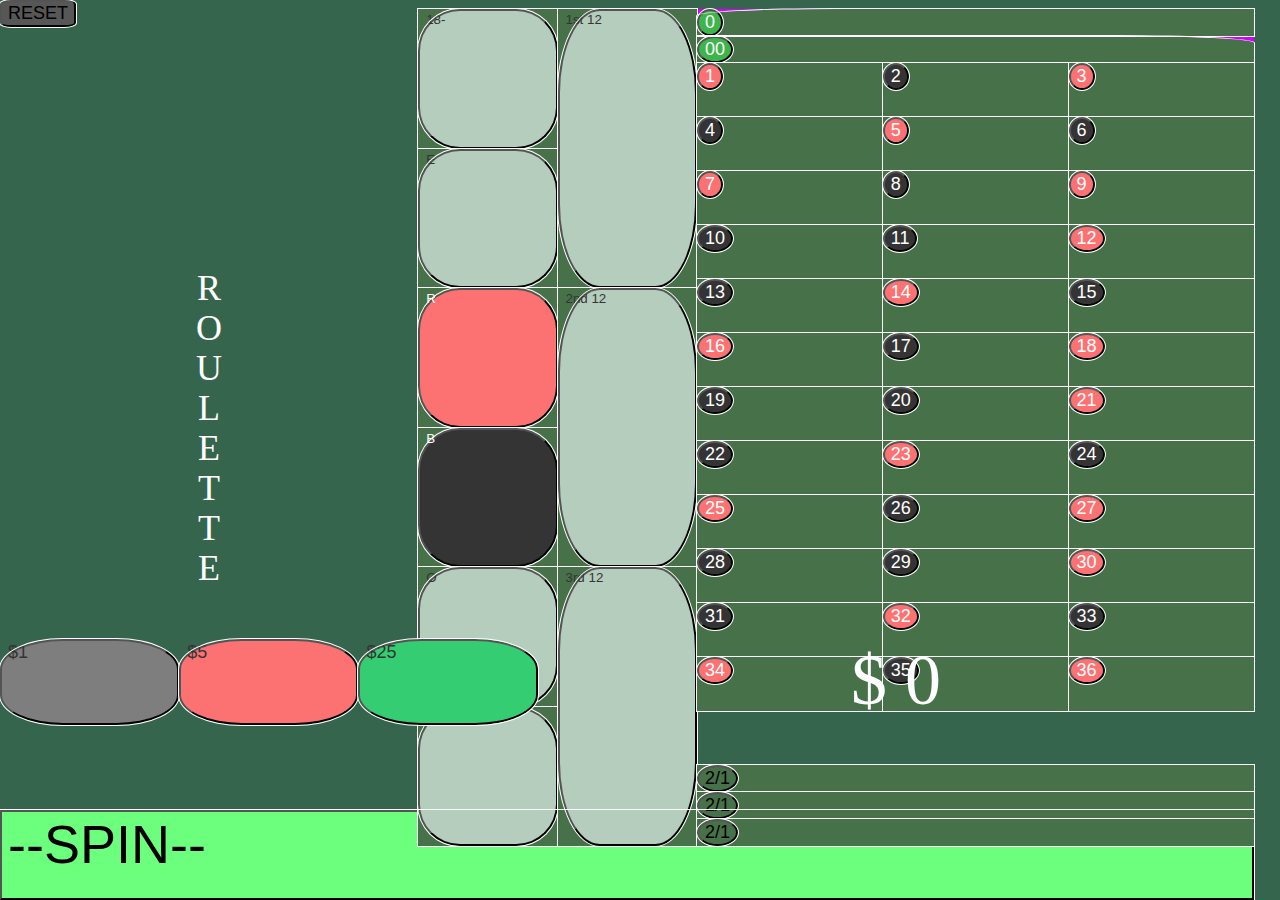
==== index.html @ 4f8fc94d "re-ordering css tree to more like a tree chart to follow grid setup more easily" ====
<!DOCTYPE html>
<html lang="en">
<head>
    <meta charset="UTF-8">
    <meta http-equiv="X-UA-Compatible" content="IE=edge">
    <meta name="viewport" content="width=device-width, initial-scale=1.0">
    <title>Roulette - A Game of Endless Chance and Misery!</title>
    <link rel="stylesheet" href="css/main.css">
    <script defer src="js/main.js"></script>
</head>
<div class="spin-modal" id="mySpinModal">
    <span class="close spinExit">&times;</span>
    <div class="spin-content">
        <img class="image" id="wheelSpinning" src="media/rouletteWheelGif.webp">
        
        <a class="spinResult"></a>
        <p class="win">Player winnings</p>
        <div class="winnings"></div>
        
    </div>
</div>
<body>
  
    <div class="title">
        <button id="reset">RESET</button>
    </div>

    <div class="main">
        <div class="game-name">ROULETTE

        </div>
        <div class="table">
            <div class="outsideBets">
                <div class="bets-fiftyFifty">
                    <div class="tableDiv sideDiv"><button class='fiftyFifty sidebet' id="first18">18-</button></div>
                    <div class="tableDiv sideDiv"><button class='fiftyFifty sidebet' id="even">E</button></div>
                    <div class="tableDiv sideDiv"><button class='fiftyFifty sidebet red' id="red">R</button></div>
                    <div class="tableDiv sideDiv"><button class='fiftyFifty sidebet black' id="black">B</button></div>
                    <div class="tableDiv sideDiv"><button class='fiftyFifty sidebet' id="odd">O</button></div>
                    <div class="tableDiv sideDiv"><button class='fiftyFifty sidebet' id="last18">19+</button></div>
                </div>
                <div class="bets-third">
                    <div class="tableDiv sideDiv"><button class='thirds sidebet' id="first12">1st 12</button></div>
                    <div class="tableDiv sideDiv"><button class='thirds sidebet' id="second12">2nd 12</button></div>
                    <div class="tableDiv sideDiv"><button class='thirds sidebet' id="third12">3rd 12</button></div>
                </div>
            </div>
            <div class="insideBets">

                <div class="zeros">
                    <div class="tableDiv" id="left0"><button class='num zero' id="0">0</button></div>
                    <div class="tableDiv" id="right00"><button class='num zero' id="00">00</button></div>
                </div>
                <!-- edit name to make plurality consistent -->
                <div class="bets-number"> 
                    <div class="tableDiv"><button class="num red odd" id="1">1</button></div>
                    <div class="tableDiv"><button class="num black even" id="2">2</button></div>
                    <div class="tableDiv"><button class="num red odd" id="3">3</button></div>
                    <div class="tableDiv"><button class="num black even" id="4">4</button></div>
                    <div class="tableDiv"><button class="num red odd" id="5">5</button></div>
                    <div class="tableDiv"><button class="num black even" id="6">6</button></div>
                    <div class="tableDiv"><button class="num red odd" id="7">7</button></div>
                    <div class="tableDiv"><button class="num black even" id="8">8</button></div>
                    <div class="tableDiv"><button class="num red odd" id="9">9</button></div>
                    <div class="tableDiv"><button class="num black even" id="10">10</button></div>
                    <div class="tableDiv"><button class="num black odd" id="11">11</button></div>
                    <div class="tableDiv"><button class="num red even" id="12">12</button></div>
                    <div class="tableDiv"><button class="num black odd" id="13">13</button></div>
                    <div class="tableDiv"><button class="num red even" id="14">14</button></div>
                    <div class="tableDiv"><button class="num black odd" id="15">15</button></div>
                    <div class="tableDiv"><button class="num red even" id="16">16</button></div>
                    <div class="tableDiv"><button class="num black odd" id="17">17</button></div>
                    <div class="tableDiv"><button class="num red even" id="18">18</button></div>
                    <div class="tableDiv"><button class="num black odd" id="19">19</button></div>
                    <div class="tableDiv"><button class="num black even" id="20">20</button></div>
                    <div class="tableDiv"><button class="num red odd" id="21">21</button></div>
                    <div class="tableDiv"><button class="num black even" id="22">22</button></div>
                    <div class="tableDiv"><button class="num red odd" id="23">23</button></div>
                    <div class="tableDiv"><button class="num black even" id="24">24</button></div>
                    <div class="tableDiv"><button class="num red odd" id="25">25</button></div>
                    <div class="tableDiv"><button class="num black even" id="26">26</button></div>
                    <div class="tableDiv"><button class="num red odd" id="27">27</button></div>
                    <div class="tableDiv"><button class="num black even" id="28">28</button></div>
                    <div class="tableDiv"><button class="num black odd" id="29">29</button></div>
                    <div class="tableDiv"><button class="num red even" id="30">30</button></div>
                    <div class="tableDiv"><button class="num black odd" id="31">31</button></div>
                    <div class="tableDiv"><button class="num red even" id="32">32</button></div>
                    <div class="tableDiv"><button class="num black odd" id="33">33</button></div>
                    <div class="tableDiv"><button class="num red even" id="34">34</button></div>
                    <div class="tableDiv"><button class="num black odd" id="35">35</button></div>
                    <div class="tableDiv"><button class="num red even" id="36">36</button></div>
                </div>
                <div class="bets-columns"></div>
                    <div class="tableDiv"><button class='thirds num' id="col1">2/1</button></div>
                    <div class="tableDiv"><button class='thirds num' id="col2">2/1</button></div>
                    <div class="tableDiv"><button class='thirds num' id="col3">2/1</button></div>       
                </div> 
            </div>
        </div>
    </div>

    <div class="displays">
        <button class="chip chip1" id="chip1">$1</button>
        <button class="chip chip5" id="chip5">$5</button>
        <button class="chip chip25" id="chip25">$25</button>
        <div class="total" id="bet-total"> </div>

    </div>
    
    <div class="spin"><button id="spin">--SPIN--</button></div>



</body>
<div class="spin-modal" id="mySpinModal">
    <span class="close spinExit">&times;</span>
    <div class="spin-content">
        <img class="image" id="wheelSpinning" src="media/rouletteWheelGif.webp">
        
        <a class="spinResult"></a>
        <p class="win">Player winnings</p>
        <div class="winnings"></div>
        
        </div>
</div>

</html>
---- css/main.css ----
:root {
    --casinoGreen: #35654d;
    --casinoGreen2: #477148;
    --casinoGreen-bright: #59ff00;
    --casinoGreen-lucky: #6bff7d;
    --casinoGreen-lite: #34cd71;

    --casinoRed: #ff3434;  
    --casinoRed-lite: #fc7272;
    
    --casinoBlack: #000000;
    --casinoBlack-lite: #343434;

    --casinoGray: #575757;
    --casinoGray-lite: #7e7e7e;
    
    --casinoWhite: #ffffff;
    --casinoWhite-half: #f1fffca5;   

    --warningPink: #d400ff;
    
}

html, body {
    box-sizing: border-box;
    text-align: center;
    /* min-width: 320px;
    min-height: 663px; */
    height: 98vh;
    width: 98vw;
    margin: 0;
    padding: 0;
    border: 0;
    background-color: var(--casinoGreen);
    /* width: 390px;
    height: 844px; */
    cursor: pointer;
}

/* -------------- Main elements ------------- */

button {
    display: flex;
    outline: white solid 1px;
    background-color: var(--casinoGreen2);
    align-content: center;
}

div {
    
}


/* ------------------------------------------- */

/* ------------- Main Grid Setup---------------- */


.title {
    height: 1vh;
}

.main {
    display: grid;
    grid-template-columns: 1fr 2fr;
    height: 70vh;
}
    .table {
        display: grid;
        grid-template-columns: 1fr 2fr;
        background-color: var(--warningPink);
        height: 50%;
        
    }
        .outsideBets {
            display: grid;
            grid-template-columns: 1fr 1fr;
            
        }
            .bets-fiftyFifty {
                display: grid;
                grid-template-columns: 1fr;
                grid-template-rows: 1fr 1fr 1fr 1fr 1fr 1fr;
                height: 100%;
            }
            .bets-third {
                display: grid;
                grid-template-columns: 1fr;
                grid-template-rows: 1fr 1fr 1fr;
            }

        .insideBets {
            display: grid;
            grid-template-rows: 1fr 12fr 1fr;
            
        }
            .bets-number {
                display: grid;
                grid-template-columns: 1fr 1fr 1fr;
                grid-template-rows: 1fr 1fr 1fr 1fr
                                    1fr 1fr 1fr 1fr
                                    1fr 1fr 1fr 1fr;                     
            }

            .bets-columns {
                display: grid;
                grid-template-columns: 1fr 1fr 1fr;
                grid-template-rows: 1fr;
            }


.displays {
    display: grid;
    height: 19vh;
    grid-template-columns: 1fr 1fr 1fr 4fr;
}
.spin {
    height: 10vh;
    
}
/* ------------------------------------------- */

.table {
    display: grid;
    grid-template-columns: 1fr 2fr;
    background-color: var(--warningPink);
    height: 50%;
    
}
    .outsideBets {
        display: grid;
        grid-template-columns: 1fr 1fr;
        
    }
        .bets-fiftyFifty {
            display: grid;
            grid-template-columns: 1fr;
            grid-template-rows: 1fr 1fr 1fr 1fr 1fr 1fr;
            height: 100%;
        }
        .bets-third {
            display: grid;
            grid-template-columns: 1fr;
            grid-template-rows: 1fr 1fr 1fr;
        }

    .insideBets {
        display: grid;
        grid-template-rows: 1fr 12fr 1fr;
        
    }
        .bets-number {
            display: grid;
            grid-template-columns: 1fr 1fr 1fr;
            grid-template-rows: 1fr 1fr 1fr 1fr
                                1fr 1fr 1fr 1fr
                                1fr 1fr 1fr 1fr;                     
        }

        .bets-columns {
            display: grid;
            grid-template-columns: 1fr 1fr 1fr;
            grid-template-rows: 1fr;
        }

/* ------------ Inside of Table Grid ------------ */
.game-name {
    display: flex;
    writing-mode: vertical-rl;
    text-orientation: upright;
    justify-content: space-around;
    flex-direction: column;
    font-size: 4vh;
    color: var(--casinoWhite);
}



/* All divs in table */
.tableDiv {
    margin: 0;
    outline: white solid 1px;
    background-color: var(--casinoGreen2)
}

/* sidebet divs - inside tabl cell button from walle*/
/* POSSIBLYREDUNDANT */
/* .sideDiv {
    padding: 5%;
} */

/* All numbers buttons (and col)*/
.num {

    font-size: 2vh;

    color: var(--casinoWhite);
    border-radius: 50%; 
    opacity: 1
}
/* All sidebet buttons */
.sidebet {
    background-color: var(--casinoWhite);
    color: var(--casinoBlack-lite);
    background-color: var(--casinoWhite-half);
    height: 100%;
    width: 100%;
    border-radius: 30%;

}


/*  -- button colors class --*/
.red, .black {
    color: var(--casinoWhite);
}
.red {
    background-color: var(--casinoRed-lite);  
}
.black {
    background-color: var(--casinoBlack-lite);
}
.zero {
    background-color: #3db54b;
}
.image {
    width: 100%;
}
/* all three CHIP buttons */
.chip {
    color: var(--casinoBlack-lite);
    border-radius: 35%;
    height: 50%;
    font-size: 2vh;
}
.currentBet {
    display:  inline-block;
    border-radius: 20%;
    background-color: var(--casinoWhite);
    font-size: 4vh;
}
.total {
    font-size: 8vh;
    color: var(--casinoWhite);
}
.chip1 {
    background-color: var(--casinoGray-lite);
}
.chip5 {
    background-color: var(--casinoRed-lite);
    }
.chip25 {
    background-color: var(--casinoGreen-lite);
}

button.thirds.num {
    color: var(--casinoBlack);
}


/* ----------Chip selectors when active-------*/


div.tableDiv button.active {
    opacity: 1;
    font-size: 3vh;
}
button.red.active {
    background-color: var(--casinoRed);
    font-weight: bold;
}
button.black.active {
    background-color: var(--casinoBlack);
    font-weight: bold;
}
button.zero.active {
    background-color: var(--casinoGreen-bright);
}
button.sidebet.active {
    background-color: var(--casinoWhite);
    font-weight: bold;
}
button.chip.active {
    font-size: 4vh;
}
button.chip1.active {
    background-color: var(--casinoWhite);
}
button.chip5.active {
    background-color: var(--casinoRed);
    color: white;
}
button#chip25.active {
    background-color: green; 
    color: white;
}
button.sidebet.red.active {
    background-color: var(--casinoRed);
}
button.sidebet.black.active {
    background-color: var(--casinoBlack);
}

#left0 {
    border-top-left-radius: 25%;
}
#right00 {
    border-top-right-radius: 25%;
}

#reset {
    border-radius: 15%;
    font-size: 2vh;
    background-color: var(--casinoGray);
    
}

#spin {
    height: 100%;
    width: 100%;
    background-color: var(--casinoGreen-lucky);
    font-size: 6vh;
}

#reset:hover {
    background-color: var(--casinoWhite);
    color: var(--casinoBlack);
}

#spin:hover {
    background-color: rgb(255, 56, 156);
}
button:hover {
    background-color: var(--casinoGreen-lucky);
}

.spin-modal{
    display: none;
    background-color: var(--casinoWhite-half);
    position: fixed;
    padding: -25%;
    height: 100%;
    width: 100%;
    overflow: auto;
    position: center;
}

.spin-content{
    margin: 5% auto;
    width: 25vh;
    font-size: 18vh;
}
.close {
    color: var(--casinoGray-lite);
    float: right;
    font-size: 6vh;
    color: var(--casinoBlack)
}
.spinResult {
    font-size: 18vh;
    color: #0021f6;
}
.win {
    font-size: 10vh;
}
.image {
    size: 50%;
}
.close:hover {
    color: var(--casinoRed);
}
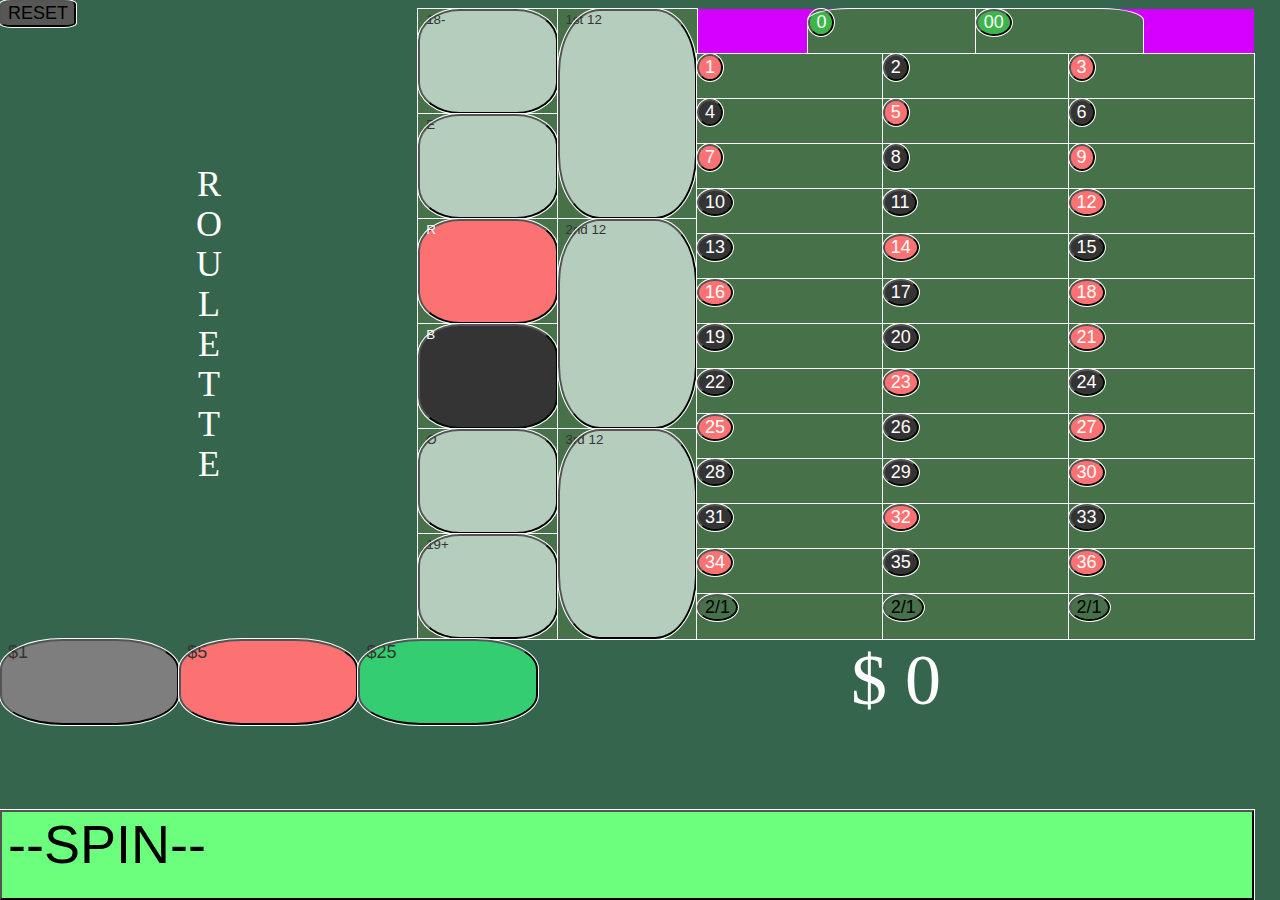
==== commit 1ec0764d: "Main grid table setup" ====
--- a/index.html
+++ b/index.html
@@ -47,9 +47,11 @@
             </div>
             <div class="insideBets">
 
-                <div class="zeros">
+                <div class="bets-zero">
+                    <div></div>
                     <div class="tableDiv" id="left0"><button class='num zero' id="0">0</button></div>
                     <div class="tableDiv" id="right00"><button class='num zero' id="00">00</button></div>
+                    <div></div>
                 </div>
                 <!-- edit name to make plurality consistent -->
                 <div class="bets-number"> 
@@ -90,11 +92,11 @@
                     <div class="tableDiv"><button class="num black odd" id="35">35</button></div>
                     <div class="tableDiv"><button class="num red even" id="36">36</button></div>
                 </div>
-                <div class="bets-columns"></div>
+                <div class="bets-columns">
                     <div class="tableDiv"><button class='thirds num' id="col1">2/1</button></div>
                     <div class="tableDiv"><button class='thirds num' id="col2">2/1</button></div>
-                    <div class="tableDiv"><button class='thirds num' id="col3">2/1</button></div>       
-                </div> 
+                    <div class="tableDiv"><button class='thirds num' id="col3">2/1</button></div>
+                </div>
             </div>
         </div>
     </div>
--- a/css/main.css
+++ b/css/main.css
@@ -69,9 +69,7 @@
     .table {
         display: grid;
         grid-template-columns: 1fr 2fr;
-        background-color: var(--warningPink);
-        height: 50%;
-        
+        background-color: var(--warningPink);        
     }
         .outsideBets {
             display: grid;
@@ -82,7 +80,6 @@
                 display: grid;
                 grid-template-columns: 1fr;
                 grid-template-rows: 1fr 1fr 1fr 1fr 1fr 1fr;
-                height: 100%;
             }
             .bets-third {
                 display: grid;
@@ -95,6 +92,11 @@
             grid-template-rows: 1fr 12fr 1fr;
             
         }
+            .bets-zero {
+                display: grid;
+                grid-template-columns: 1fr 1.5fr 1.5fr 1fr;
+
+            }
             .bets-number {
                 display: grid;
                 grid-template-columns: 1fr 1fr 1fr;
@@ -120,49 +122,6 @@
     
 }
 /* ------------------------------------------- */
-
-.table {
-    display: grid;
-    grid-template-columns: 1fr 2fr;
-    background-color: var(--warningPink);
-    height: 50%;
-    
-}
-    .outsideBets {
-        display: grid;
-        grid-template-columns: 1fr 1fr;
-        
-    }
-        .bets-fiftyFifty {
-            display: grid;
-            grid-template-columns: 1fr;
-            grid-template-rows: 1fr 1fr 1fr 1fr 1fr 1fr;
-            height: 100%;
-        }
-        .bets-third {
-            display: grid;
-            grid-template-columns: 1fr;
-            grid-template-rows: 1fr 1fr 1fr;
-        }
-
-    .insideBets {
-        display: grid;
-        grid-template-rows: 1fr 12fr 1fr;
-        
-    }
-        .bets-number {
-            display: grid;
-            grid-template-columns: 1fr 1fr 1fr;
-            grid-template-rows: 1fr 1fr 1fr 1fr
-                                1fr 1fr 1fr 1fr
-                                1fr 1fr 1fr 1fr;                     
-        }
-
-        .bets-columns {
-            display: grid;
-            grid-template-columns: 1fr 1fr 1fr;
-            grid-template-rows: 1fr;
-        }
 
 /* ------------ Inside of Table Grid ------------ */
 .game-name {
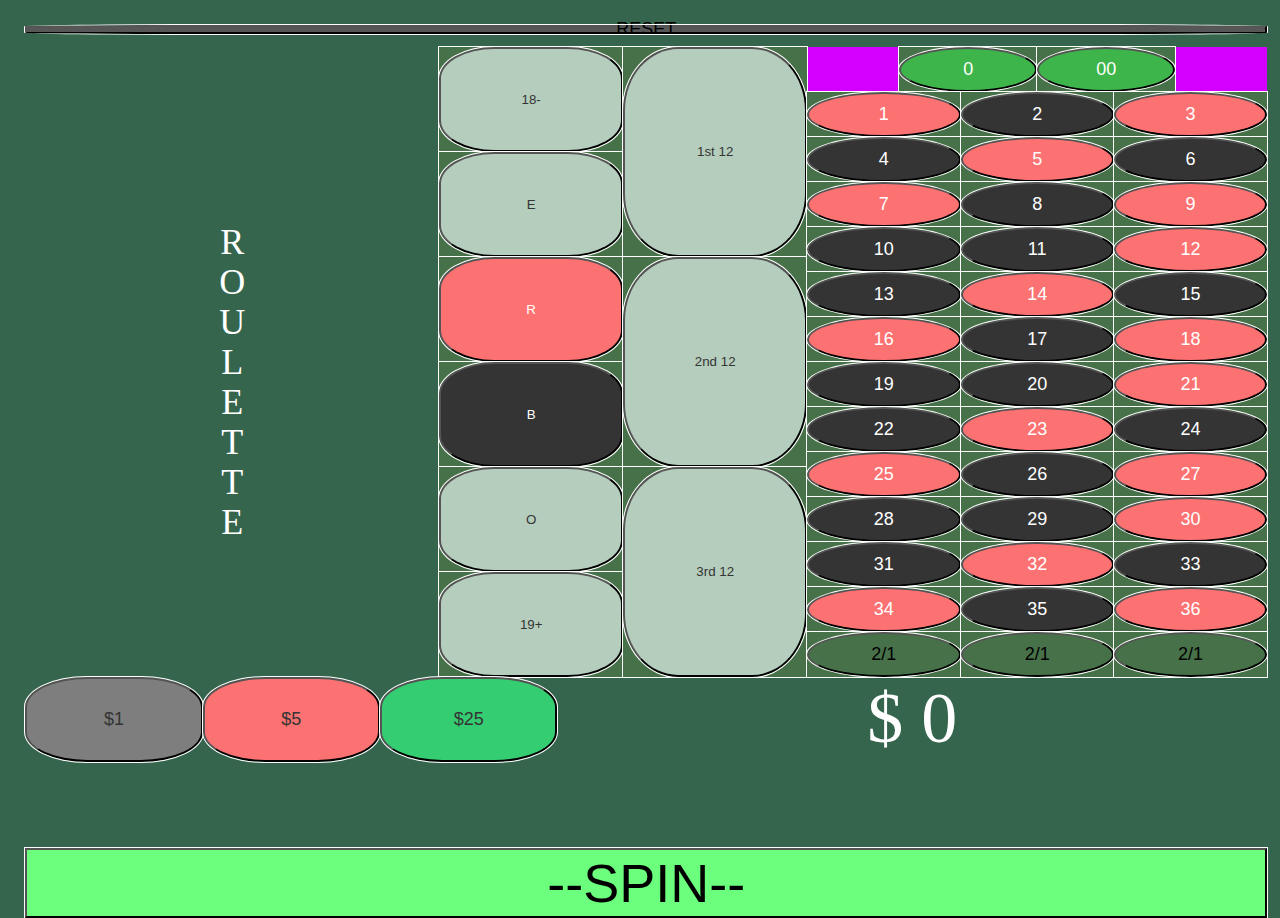
==== commit 82032016: "Functioning, CSS improved but still more can be done." ====
--- a/index.html
+++ b/index.html
@@ -49,8 +49,8 @@
 
                 <div class="bets-zero">
                     <div></div>
-                    <div class="tableDiv" id="left0"><button class='num zero' id="0">0</button></div>
-                    <div class="tableDiv" id="right00"><button class='num zero' id="00">00</button></div>
+                    <div class="tableDiv divTableZeros" id="singleZero"><button class='num zero' id="0">0</button></div>
+                    <div class="tableDiv divTableZeros" id="doubleZero"><button class='num zero' id="00">00</button></div>
                     <div></div>
                 </div>
                 <!-- edit name to make plurality consistent -->
--- a/css/main.css
+++ b/css/main.css
@@ -25,29 +25,46 @@
 html, body {
     box-sizing: border-box;
     text-align: center;
+    font-size: 4vh;
     /* min-width: 320px;
     min-height: 663px; */
     height: 98vh;
     width: 98vw;
-    margin: 0;
-    padding: 0;
+    max-height: 98vh;
+    max-width: 98vw;
+    min-height: 98vh;
+    min-width: 98vw;
+    margin: 1%;
+    padding: 0 1% 0 0;
     border: 0;
     background-color: var(--casinoGreen);
     /* width: 390px;
     height: 844px; */
     cursor: pointer;
+    
 }
 
 /* -------------- Main elements ------------- */
 
 button {
+    
     display: flex;
+    align-items: center;
+    justify-content: center;
+    height: 100%;
+    width: 100%;
     outline: white solid 1px;
     background-color: var(--casinoGreen2);
-    align-content: center;
+    
+    
 }
 
 div {
+    max-height: 100%;
+    max-width: 100%;
+
+    
+    
     
 }
 
@@ -65,11 +82,13 @@
     display: grid;
     grid-template-columns: 1fr 2fr;
     height: 70vh;
+    margin-top: 1%;
 }
     .table {
         display: grid;
-        grid-template-columns: 1fr 2fr;
-        background-color: var(--warningPink);        
+        grid-template-columns: 4fr 5fr;
+        background-color: var(--warningPink);    
+           
     }
         .outsideBets {
             display: grid;
@@ -90,13 +109,29 @@
         .insideBets {
             display: grid;
             grid-template-rows: 1fr 12fr 1fr;
+
+            justify-self: stretch;
+            height: 100%;
+            width: 100%;
             
         }
             .bets-zero {
+                width: 100%;
                 display: grid;
                 grid-template-columns: 1fr 1.5fr 1.5fr 1fr;
-
-            }
+                justify-self: stretch;
+
+            }
+                .divTableZeros {
+                    display: flex;
+                }
+                    /* #singleZero {
+
+
+                    }
+                    #doubleZero {
+
+                    } */
             .bets-number {
                 display: grid;
                 grid-template-columns: 1fr 1fr 1fr;
@@ -105,6 +140,7 @@
                                     1fr 1fr 1fr 1fr;                     
             }
 
+
             .bets-columns {
                 display: grid;
                 grid-template-columns: 1fr 1fr 1fr;
@@ -118,7 +154,11 @@
     grid-template-columns: 1fr 1fr 1fr 4fr;
 }
 .spin {
-    height: 10vh;
+    height: 8%;
+    
+    justify-content: stretch;
+    
+    
     
 }
 /* ------------------------------------------- */
@@ -126,6 +166,7 @@
 /* ------------ Inside of Table Grid ------------ */
 .game-name {
     display: flex;
+    margin-top: 10%;
     writing-mode: vertical-rl;
     text-orientation: upright;
     justify-content: space-around;
@@ -149,11 +190,15 @@
     padding: 5%;
 } */
 
+
+/* ------------ BUTTONS --------------- */
 /* All numbers buttons (and col)*/
 .num {
 
     font-size: 2vh;
-
+    display: flex;
+    align-items: center;
+    justify-content: center;
     color: var(--casinoWhite);
     border-radius: 50%; 
     opacity: 1
@@ -273,11 +318,11 @@
     font-size: 2vh;
     background-color: var(--casinoGray);
     
-}
+    
+}
+
 
 #spin {
-    height: 100%;
-    width: 100%;
     background-color: var(--casinoGreen-lucky);
     font-size: 6vh;
 }
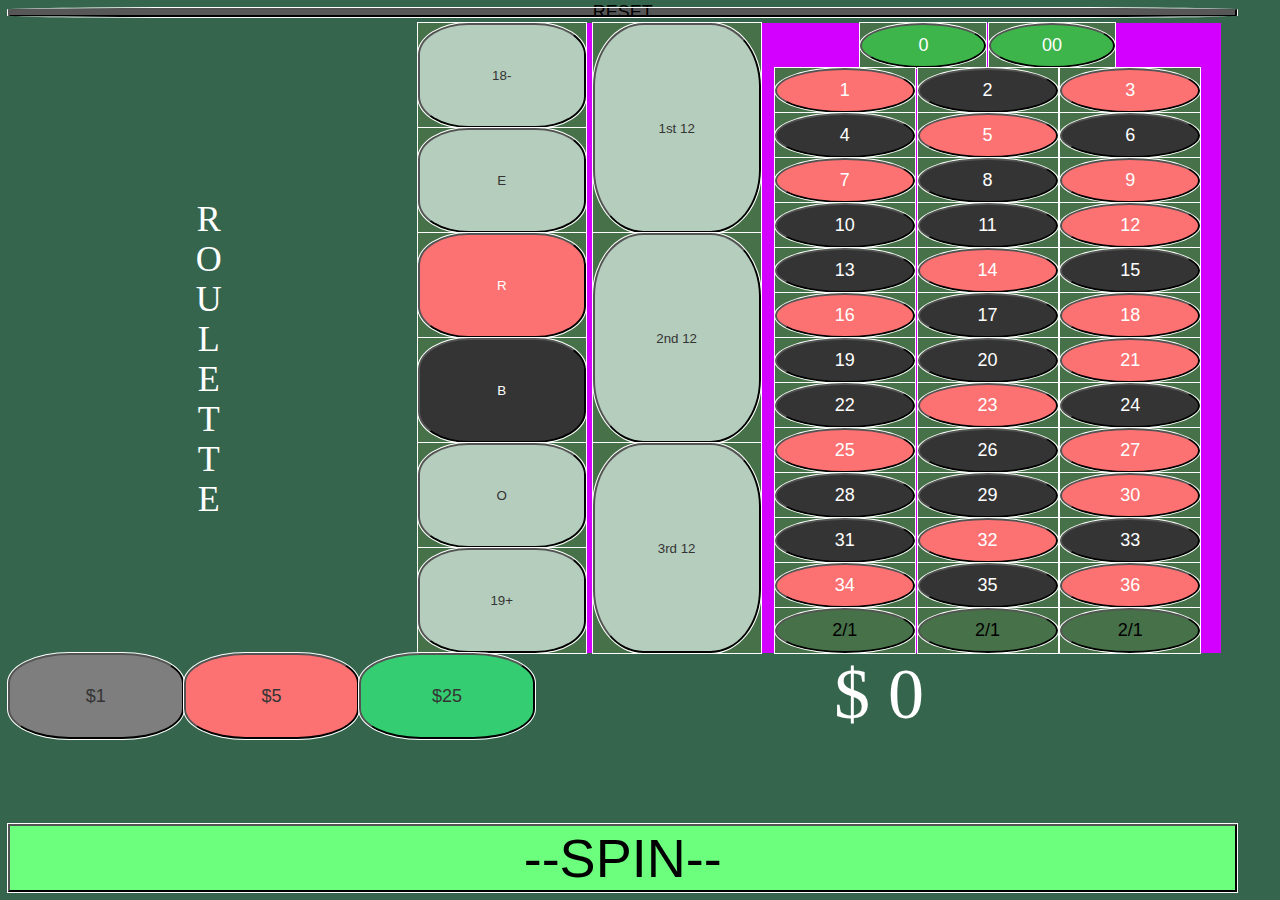
==== commit 6c10bb79: "Fixed spin result modals window size" ====
--- a/index.html
+++ b/index.html
@@ -114,16 +114,6 @@
 
 
 </body>
-<div class="spin-modal" id="mySpinModal">
-    <span class="close spinExit">&times;</span>
-    <div class="spin-content">
-        <img class="image" id="wheelSpinning" src="media/rouletteWheelGif.webp">
-        
-        <a class="spinResult"></a>
-        <p class="win">Player winnings</p>
-        <div class="winnings"></div>
-        
-        </div>
 </div>
 
 </html>--- a/css/main.css
+++ b/css/main.css
@@ -28,15 +28,15 @@
     font-size: 4vh;
     /* min-width: 320px;
     min-height: 663px; */
-    height: 98vh;
+    max-height: 98vh;
     width: 98vw;
-    max-height: 98vh;
-    max-width: 98vw;
+    /* max-height: 98vh;
+    max-width: 97vw;
     min-height: 98vh;
-    min-width: 98vw;
+    min-width: 97vw;
     margin: 1%;
     padding: 0 1% 0 0;
-    border: 0;
+    border: 0; */
     background-color: var(--casinoGreen);
     /* width: 390px;
     height: 844px; */
@@ -61,7 +61,7 @@
 
 div {
     max-height: 100%;
-    max-width: 100%;
+    max-width: 98%;
 
     
     
@@ -82,7 +82,7 @@
     display: grid;
     grid-template-columns: 1fr 2fr;
     height: 70vh;
-    margin-top: 1%;
+    margin-top: .5%;
 }
     .table {
         display: grid;
@@ -343,17 +343,21 @@
     display: none;
     background-color: var(--casinoWhite-half);
     position: fixed;
-    padding: -25%;
-    height: 100%;
-    width: 100%;
+    padding: 0;
+    height: 98vh;
+    max-height: 98vh;
+    width: 98vw;
     overflow: auto;
     position: center;
 }
 
+
 .spin-content{
-    margin: 5% auto;
-    width: 25vh;
-    font-size: 18vh;
+    margin: 1%;
+    height: 98%;
+    max-height: 98%;
+    width: 98%;
+    font-size: 1rem;
 }
 .close {
     color: var(--casinoGray-lite);
@@ -361,6 +365,11 @@
     font-size: 6vh;
     color: var(--casinoBlack)
 }
+#wheelSpinning {
+    background-color: var(--warningPink);
+    max-height: 22vh;
+    width: auto;   
+}
 .spinResult {
     font-size: 18vh;
     color: #0021f6;
@@ -368,9 +377,6 @@
 .win {
     font-size: 10vh;
 }
-.image {
-    size: 50%;
-}
 .close:hover {
     color: var(--casinoRed);
 }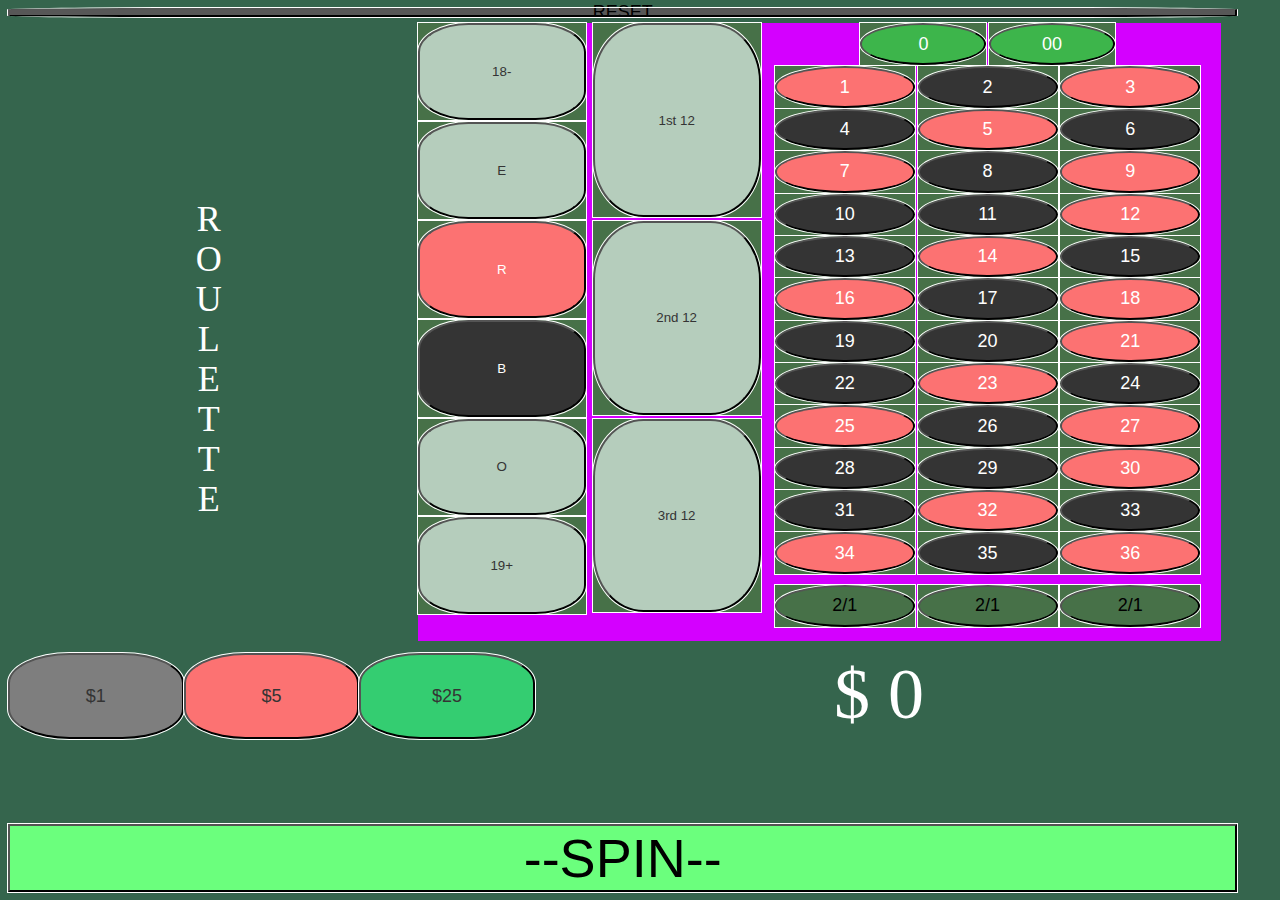
==== commit 417ec17e: "CSS" ====
--- a/index.html
+++ b/index.html
@@ -11,11 +11,13 @@
 <div class="spin-modal" id="mySpinModal">
     <span class="close spinExit">&times;</span>
     <div class="spin-content">
-        <img class="image" id="wheelSpinning" src="media/rouletteWheelGif.webp">
+        <div class="divImage">
+            <img class="image" id="wheelSpinning" src="media/rouletteWheelGif.webp">
+        </div>
         
         <a class="spinResult"></a>
         <p class="win">Player winnings</p>
-        <div class="winnings"></div>
+        <div class="winnings">$$$$$$</div>
         
     </div>
 </div>
--- a/css/main.css
+++ b/css/main.css
@@ -60,7 +60,7 @@
 }
 
 div {
-    max-height: 100%;
+    max-height: 98%;
     max-width: 98%;
 
     
@@ -343,31 +343,33 @@
     display: none;
     background-color: var(--casinoWhite-half);
     position: fixed;
-    padding: 0;
+    align-self: center;
+    justify-self: center;
+    width: 98vw;
     height: 98vh;
-    max-height: 98vh;
-    width: 98vw;
-    overflow: auto;
-    position: center;
 }
 
 
 .spin-content{
-    margin: 1%;
-    height: 98%;
-    max-height: 98%;
-    width: 98%;
-    font-size: 1rem;
+    display: grid;
+    grid-template-rows: 1fr 1fr 2fr 1fr;
+    width: 88vw;
+    
+    justify-content: center;
+}
+.spin-content>div {
+    width: 86vw;
+    
 }
 .close {
     color: var(--casinoGray-lite);
     float: right;
-    font-size: 6vh;
+    font-size: 10vh;
     color: var(--casinoBlack)
 }
 #wheelSpinning {
     background-color: var(--warningPink);
-    max-height: 22vh;
+    max-height: 18vh;
     width: auto;   
 }
 .spinResult {
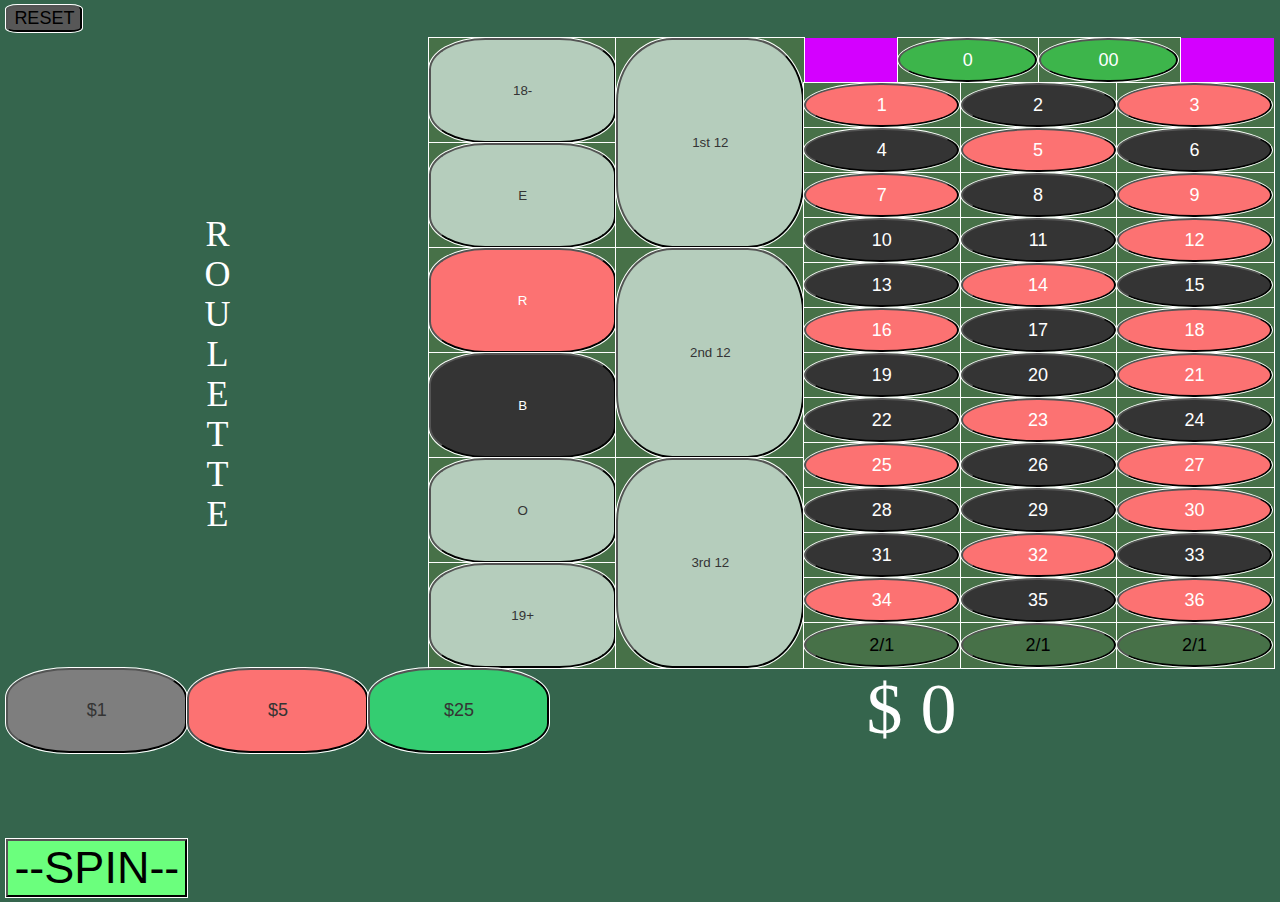
==== commit 3527e018: "Base grids Setup and laid out" ====
--- a/index.html
+++ b/index.html
@@ -9,7 +9,6 @@
     <script defer src="js/main.js"></script>
 </head>
 <div class="spin-modal" id="mySpinModal">
-    <span class="close spinExit">&times;</span>
     <div class="spin-content">
         <div class="divImage">
             <img class="image" id="wheelSpinning" src="media/rouletteWheelGif.webp">
@@ -18,6 +17,7 @@
         <a class="spinResult"></a>
         <p class="win">Player winnings</p>
         <div class="winnings">$$$$$$</div>
+        <div class="close spinExit">Close &times;</div>
         
     </div>
 </div>
--- a/css/main.css
+++ b/css/main.css
@@ -16,7 +16,9 @@
     --casinoGray-lite: #7e7e7e;
     
     --casinoWhite: #ffffff;
-    --casinoWhite-half: #f1fffca5;   
+
+    --casinoWhite-half: #f1fffca5;
+    --casinoWhite-partTrans: #b7ffd5d6;    
 
     --warningPink: #d400ff;
     
@@ -26,10 +28,13 @@
     box-sizing: border-box;
     text-align: center;
     font-size: 4vh;
+    border: 0;
+    margin: .25vh .25vw;
+    padding: 0;
     /* min-width: 320px;
     min-height: 663px; */
-    max-height: 98vh;
-    width: 98vw;
+    max-height: 99.5vh;
+    max-width: 99.5vw;
     /* max-height: 98vh;
     max-width: 97vw;
     min-height: 98vh;
@@ -51,21 +56,15 @@
     display: flex;
     align-items: center;
     justify-content: center;
-    height: 100%;
-    width: 100%;
-    outline: white solid 1px;
+    outline: white solid .5px;
     background-color: var(--casinoGreen2);
     
-    
 }
 
 div {
-    max-height: 98%;
-    max-width: 98%;
-
-    
-    
-    
+    max-height: 99vh;
+    max-width: 99vw;
+   
 }
 
 
@@ -75,7 +74,7 @@
 
 
 .title {
-    height: 1vh;
+    height: 3vh;
 }
 
 .main {
@@ -154,7 +153,7 @@
     grid-template-columns: 1fr 1fr 1fr 4fr;
 }
 .spin {
-    height: 8%;
+    height: 7vh;
     
     justify-content: stretch;
     
@@ -197,6 +196,9 @@
 
     font-size: 2vh;
     display: flex;
+    padding: .5%;
+    height: 99%;
+    width: 99%;
     align-items: center;
     justify-content: center;
     color: var(--casinoWhite);
@@ -324,7 +326,7 @@
 
 #spin {
     background-color: var(--casinoGreen-lucky);
-    font-size: 6vh;
+    font-size: 5vh;
 }
 
 #reset:hover {
@@ -341,30 +343,26 @@
 
 .spin-modal{
     display: none;
-    background-color: var(--casinoWhite-half);
+    background-color: var(--casinoWhite-partTrans);
     position: fixed;
     align-self: center;
     justify-self: center;
-    width: 98vw;
-    height: 98vh;
+    width: 100%;
+    height: 100%;
 }
 
 
 .spin-content{
     display: grid;
-    grid-template-rows: 1fr 1fr 2fr 1fr;
-    width: 88vw;
-    
-    justify-content: center;
-}
-.spin-content>div {
-    width: 86vw;
-    
-}
+    grid-template-rows: 15fr 20fr 40fr 10fr 5fr;
+}
+
+
+
 .close {
     color: var(--casinoGray-lite);
     float: right;
-    font-size: 10vh;
+    font-size: 5vh;
     color: var(--casinoBlack)
 }
 #wheelSpinning {
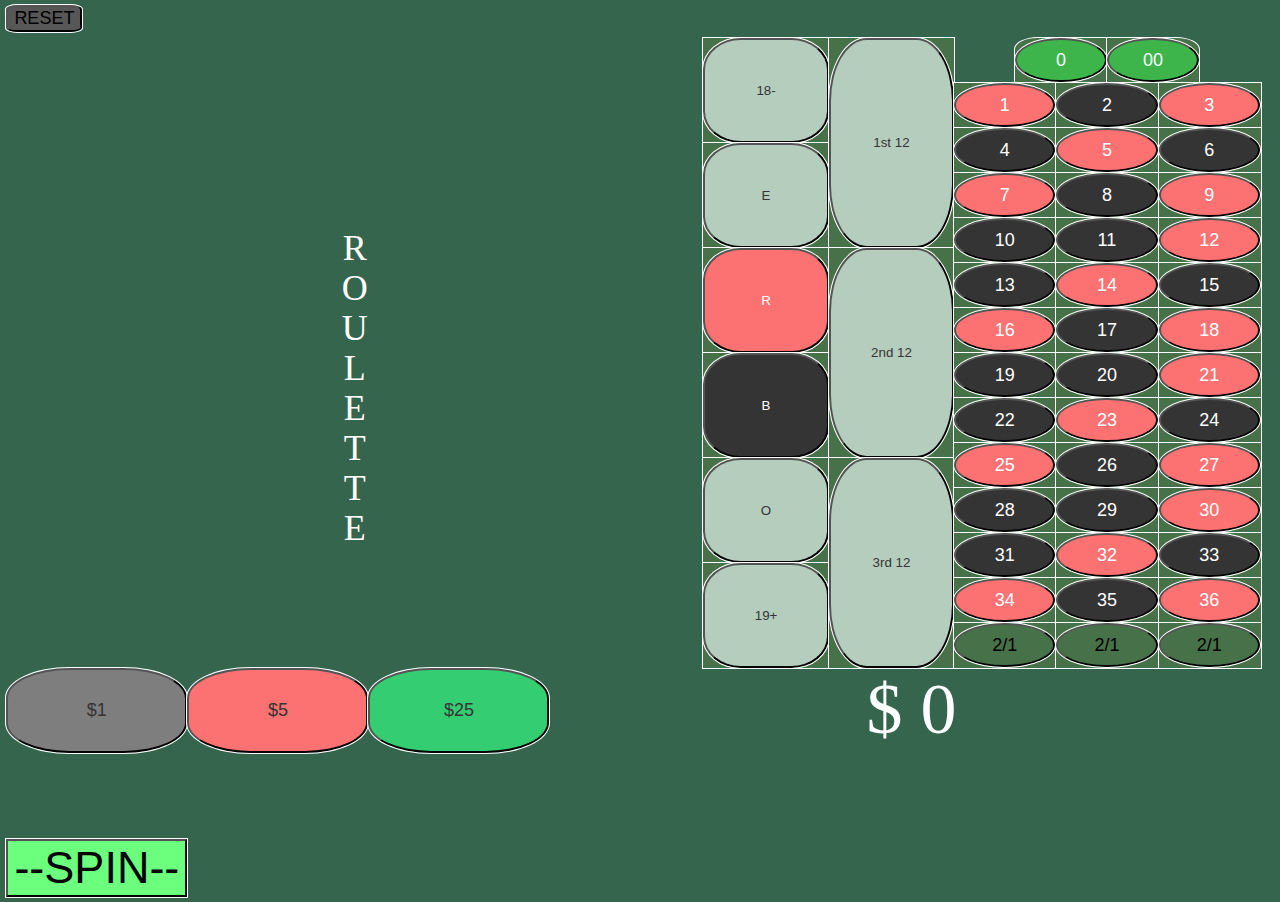
==== commit 13144d5e: "Fixing placebet list to accumulate" ====
--- a/index.html
+++ b/index.html
@@ -39,7 +39,7 @@
                     <div class="tableDiv sideDiv"><button class='fiftyFifty sidebet red' id="red">R</button></div>
                     <div class="tableDiv sideDiv"><button class='fiftyFifty sidebet black' id="black">B</button></div>
                     <div class="tableDiv sideDiv"><button class='fiftyFifty sidebet' id="odd">O</button></div>
-                    <div class="tableDiv sideDiv"><button class='fiftyFifty sidebet' id="last18">19+</button></div>
+                    <div class="tableDiv sideDiv"><button class='fiftyFifty sidebet' id="second18">19+</button></div>
                 </div>
                 <div class="bets-third">
                     <div class="tableDiv sideDiv"><button class='thirds sidebet' id="first12">1st 12</button></div>
--- a/css/main.css
+++ b/css/main.css
@@ -79,14 +79,16 @@
 
 .main {
     display: grid;
-    grid-template-columns: 1fr 2fr;
+    grid-template-columns: 55fr 45fr;
     height: 70vh;
     margin-top: .5%;
 }
     .table {
         display: grid;
-        grid-template-columns: 4fr 5fr;
-        background-color: var(--warningPink);    
+        grid-template-columns: 45fr 55fr;
+        
+        margin-right: 1vw;
+
            
     }
         .outsideBets {
@@ -308,10 +310,10 @@
     background-color: var(--casinoBlack);
 }
 
-#left0 {
+#singleZero {
     border-top-left-radius: 25%;
 }
-#right00 {
+#doubleZero {
     border-top-right-radius: 25%;
 }
 
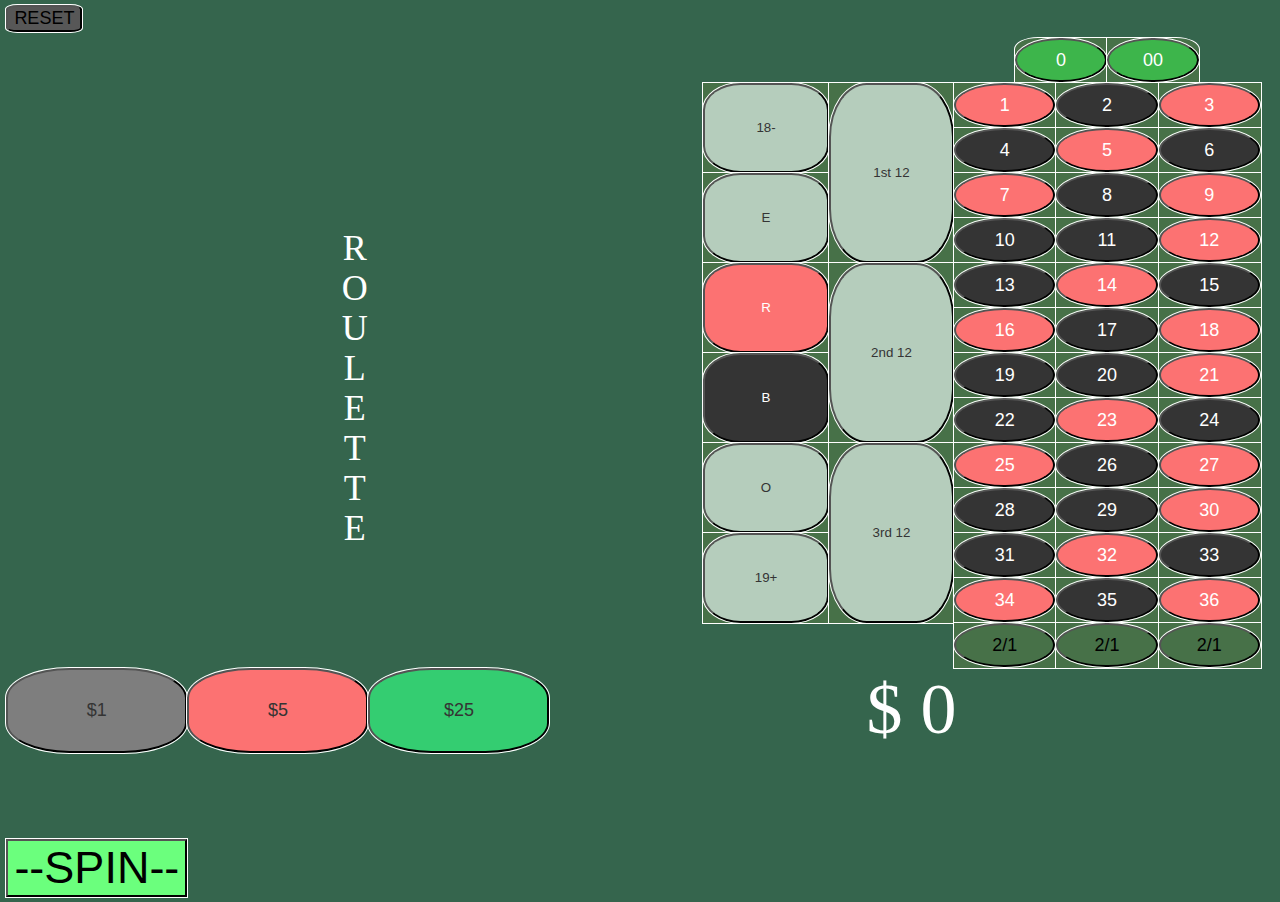
==== commit c7e16a37: "fixed sidebets position" ====
--- a/index.html
+++ b/index.html
@@ -33,6 +33,8 @@
         </div>
         <div class="table">
             <div class="outsideBets">
+                <div></div>
+                <div></div>
                 <div class="bets-fiftyFifty">
                     <div class="tableDiv sideDiv"><button class='fiftyFifty sidebet' id="first18">18-</button></div>
                     <div class="tableDiv sideDiv"><button class='fiftyFifty sidebet' id="even">E</button></div>
@@ -46,6 +48,8 @@
                     <div class="tableDiv sideDiv"><button class='thirds sidebet' id="second12">2nd 12</button></div>
                     <div class="tableDiv sideDiv"><button class='thirds sidebet' id="third12">3rd 12</button></div>
                 </div>
+                <div></div>
+                <div></div>
             </div>
             <div class="insideBets">
 
--- a/css/main.css
+++ b/css/main.css
@@ -94,6 +94,7 @@
         .outsideBets {
             display: grid;
             grid-template-columns: 1fr 1fr;
+            grid-template-rows: 1fr 12fr 1fr;
             
         }
             .bets-fiftyFifty {
